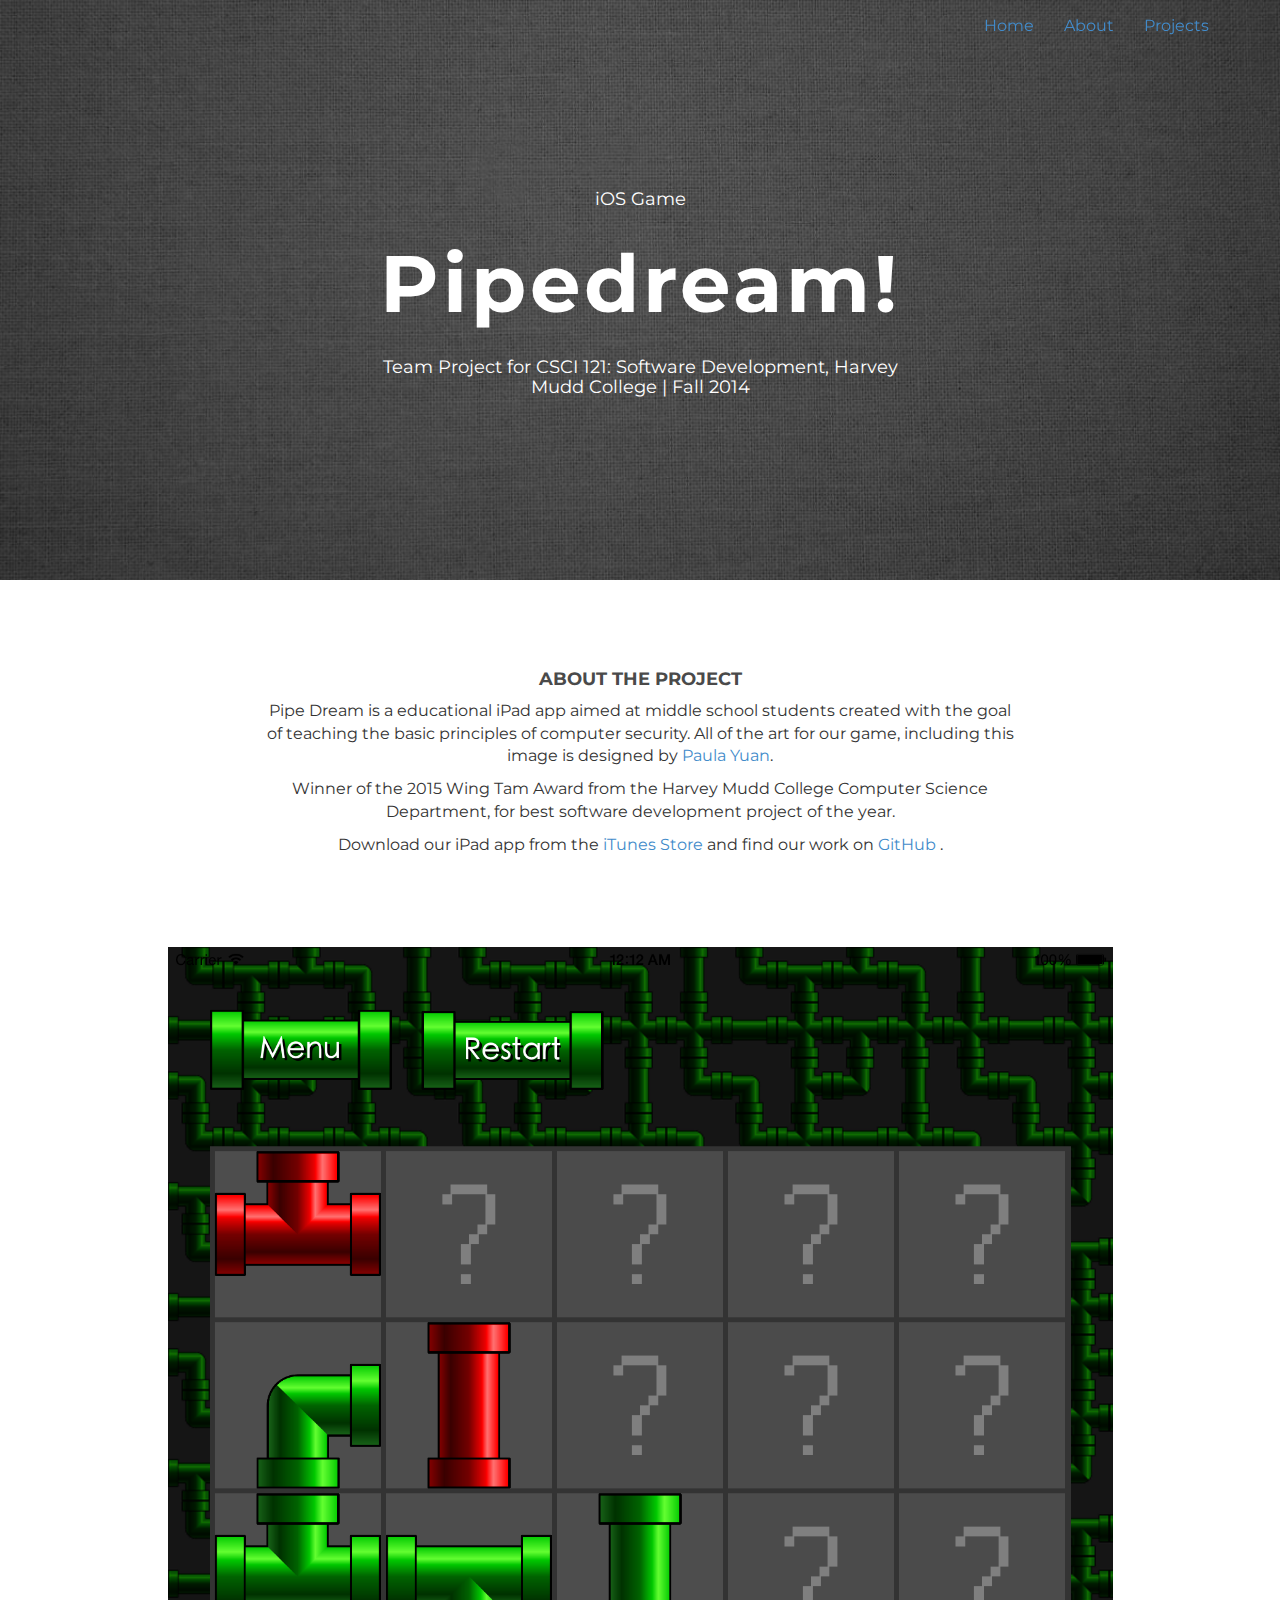
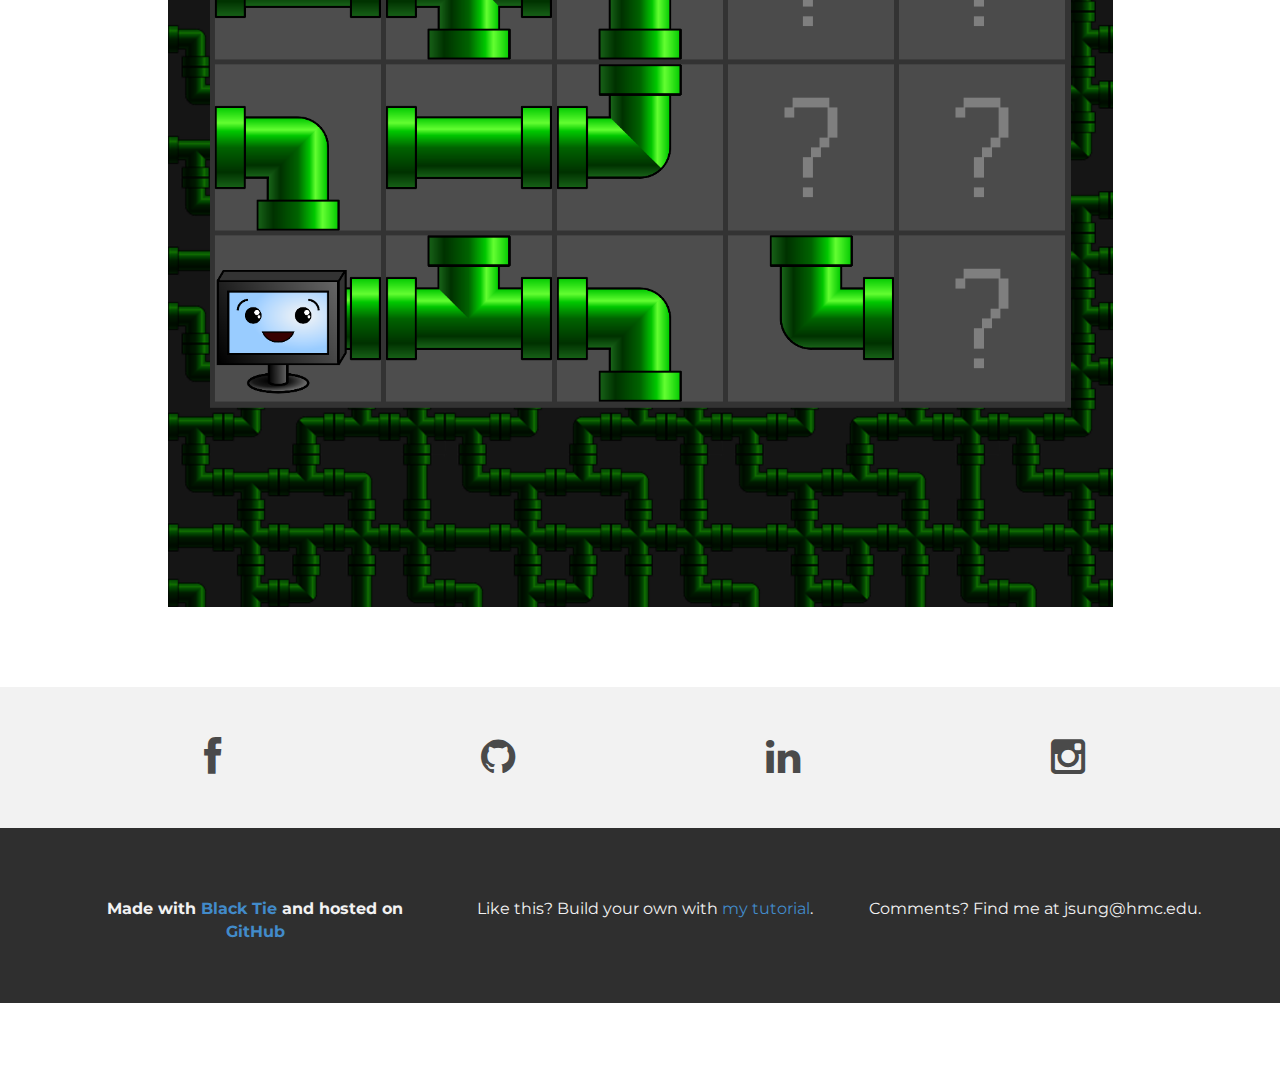
==== pipedream_page.html @ 952fbfed "Summer 2015 Overhaul" ====
<!DOCTYPE html>
<html lang="en">
  <head>
    <meta charset="utf-8">
    <meta http-equiv="X-UA-Compatible" content="IE=edge">
    <meta name="viewport" content="width=device-width, initial-scale=1">
    <meta name="description" content="">
    <meta name="author" content="">

    <title>Pipedream! </title>
    <!-- 
    hack image:
    "http://i.imgur.com/Ya7S0A9.png"

    happy computer:
    "http://i.imgur.com/viwV0yR.png"

    -->
    <link rel="icon" 
          type="image/png" 
          href="http://i.imgur.com/Ya7S0A9.png">

    <!-- Bootstrap core CSS -->
    <link href="assets/css/bootstrap.css" rel="stylesheet">

    <!-- Custom styles for this template -->
    <link href="assets/css/style.css" rel="stylesheet">
    <link href="assets/css/font-awesome.min.css" rel="stylesheet">

    <!-- Just for debugging purposes. Don't actually copy this line! -->
    <!--[if lt IE 9]><script src="../../assets/js/ie8-responsive-file-warning.js"></script><![endif]-->

    <!-- HTML5 shim and Respond.js IE8 support of HTML5 elements and media queries -->
    <!--[if lt IE 9]>
      <script src="https://oss.maxcdn.com/libs/html5shiv/3.7.0/html5shiv.js"></script>
      <script src="https://oss.maxcdn.com/libs/respond.js/1.4.2/respond.min.js"></script>
    <![endif]-->
  </head>

  <body>

  	<!-- Menu -->
	<div class="navbar navbar-fixed-top" role="navigation">
		<div class="container">
		    <div class="navbar">
		      <ul class="nav navbar-nav navbar-right">
		        <li class="active"><a href="index.html"> Home</a></li>
		        <li><a href="about.html">About</a></li>
		        <li><a href="index.html#works">Projects</a></li>
		      </ul>
		    </div>
		</div>
	</div>


	<div id="workwrap">
	    <div class="container">
			<div class="row">
				<div class="col-lg-6 col-lg-offset-3">
					<h4>iOS Game</h4>
					<h1>Pipedream!</h1>
					<h4>Team Project for CSCI 121: Software Development, Harvey Mudd College | Fall 2014</h4>
				</div>
			</div> <!--/row -->
	    </div> <!-- /container -->
	</div> <!--/workwrap -->
	
	<section id="works"></section>
	<div class="container">
		<div class="row centered mt mb">
			<div class="col-lg-8 col-lg-offset-2">
				<h4>ABOUT THE PROJECT</h4>
				<p>
                    Pipe Dream is a educational iPad app aimed at middle school students created with the goal of teaching the basic principles of computer security. All of the art for our game, including this image is designed by <a href="https://github.com/paulayuan">Paula Yuan</a>. 
				</p>

				<p> 
					Winner of the 2015 Wing Tam Award from the Harvey Mudd College Computer Science Department, for best software development project of the year.
				</p>
					Download our iPad app from the <a href="https://itunes.apple.com/us/app/pipe-dream!/id947630499?mt=8">  iTunes Store</a> and find our work on <a href="https://github.com/zsweedyk/CS121F14S4_Team5"> GitHub </a>.
				<p>

				</p>
			</div>
			<div class="col-lg-10 col-lg-offset-1 mt">
				<img class="img-responsive" src="assets/img/pipedream_gameplay.png">
			</div>

		</div> <!--/row -->
	</div> <!--/container -->
	
	<div id="social">
		<div class="container">
			<div class="col centered">
				<div class="col-sm-3">
					<a href="https://www.facebook.com/jeansung1994"><i class="fa fa-facebook"></i></a>
				</div>
				<div class="col-sm-3">
					<a href="https://github.com/jeansung"><i class="fa fa-github"></i></a>
				</div>
				<div class="col-sm-3">
					<a href="https://www.linkedin.com/in/jeansung"><i class="fa fa-linkedin"></i></a>
				</div>
				<div class="col-sm-3">
					<a href="http://instagram.com/jeansung94"><i class="fa fa-instagram"></i></a>
				</div>
			</div> <!--/col -->
		</div> <!--/container -->
	</div> <!--/social -->

	<div id="footerwrap">
		<div class="container">
			<div class="row centered">
				<div class="col-lg-4">
					<p><b>
						Made with 
                		<a href=" http://www.blacktie.co/2014/05/instant-personal-portfolio-theme/">Black Tie</a> and hosted on <a href="https://github.com/">GitHub</a>
						</b></p>
				</div>
			
				<div class="col-lg-4">
					<p>Like this? Build your own with <a href="https://github.com/jeansung/MyPersonalPage/wiki">my tutorial</a>.</p>
				</div>
				<div class="col-lg-4">
					<p>Comments? Find me at jsung@hmc.edu.</p>
				</div>
			</div>
		</div>
	</div> <!--/footerwrap -->
	


    <!-- Bootstrap core JavaScript
    ================================================== -->
    <!-- Placed at the end of the document so the pages load faster -->
    <script src="https://ajax.googleapis.com/ajax/libs/jquery/1.11.0/jquery.min.js"></script>
    <script src="assets/js/bootstrap.min.js"></script>
  </body>
</html>
---- assets/css/style.css ----
/*
 * Author: Carlos Alvarez
 * URL: http://Alvarez.is
 *
 * Project Name: NYC Design
 * Version: 1.0
 * Date: 04-20-2014
 * URL: 
 */


/* ==========================================================================
   Base Styles, Bootstrap Modifications & Fonts Import
   ========================================================================== */

@import url(http://fonts.googleapis.com/css?family=Montserrat:400,700);


::-moz-selection {
    background: #f2c2c9;
    color: #a4003a;
    text-shadow: none;
}

::selection {
    background: #16a085;
    color: #a4003a;
    text-shadow: none;
}

/*
 * A better looking default horizontal rule
 */

 hr {
    display: block;
    height: 1px;
    border: 0;
    border-top: 1px solid #ccc;
    margin: 1em 0;
    padding: 0;
}

.centered {
	text-align: center
}

.mt {
	margin-top: 80px;
}

.mb {
	margin-bottom: 80px;
}

/* ==========================================================================
   General styles
   ========================================================================== */


body {
    font-family: 'Montserrat', sans-serif;
    font-weight: 400;
    font-size: 16px;

    -webkit-font-smoothing: antialiased;
    -webkit-overflow-scrolling: touch;
}

h1, h2, h3, h4, h5, h6 {
	font-weight: 700;
    color: #4a4a4a;
}


.navbar-brand {
	font-weight: 700;
}

.navbar-default .navbar-brand {
	color: #1abc9c;
}

.navbar-default {
	background-color: transparent;
	border-color: transparent;
}

.navbar-default .navbar-nav > .active > a, .navbar-default .navbar-nav > .active > a:hover, .navbar-default .navbar-nav > .active > a:focus {
	color: #1abc9c;
	background-color: transparent;
	border-bottom: 2px solid #1abc9c
}

.navbar-default .navbar-nav > li > a {
	color: #1abc9c;
}

/* ==========================================================================
   Wrap Sections
   ========================================================================== */

#headerwrap {
	background: url(../img/back.jpg) no-repeat center top;
	margin-top: -70px;
	padding-top: 250px;
	text-align:center;
	background-attachment: relative;
	background-position: center center;
	min-height: 650px;
	width: 100%;
	
    -webkit-background-size: 100%;
    -moz-background-size: 100%;
    -o-background-size: 100%;
    background-size: 100%;

    -webkit-background-size: cover;
    -moz-background-size: cover;
    -o-background-size: cover;
    background-size: cover;
}

#headerwrap h1 {
	color:#ffffff;
	padding-top: 10px;
	padding-bottom: 20px;
	letter-spacing: 4px;
	font-size: 80px;
	font-weight: bold;
}

#headerwrap h4 {
	font-weight: 400;
	color: #ffffff
}

#social {
	padding-top: 50px;
	padding-bottom: 50px;
	background-color: #f2f2f2;
}

#social i {
	font-size: 40px;
	color: #4a4a4a
}

#social i:hover {
	color: #1abc9c
}

#footerwrap {
	padding-top: 70px;
	padding-bottom: 50px;
	background-color: #2f2f2f;
}

#footerwrap p {
	color: #f2f2f2;
	margin-left: 10px;
}

#workwrap {	
	background: url(../img/work.jpg) no-repeat center top;
	margin-top: -70px;
	padding-top: 250px;
	text-align:center;
	background-attachment: relative;
	background-position: center center;
	min-height: 650px;
	width: 100%;
	
    -webkit-background-size: 100%;
    -moz-background-size: 100%;
    -o-background-size: 100%;
    background-size: 100%;

    -webkit-background-size: cover;
    -moz-background-size: cover;
    -o-background-size: cover;
    background-size: cover;
}


#workwrap h1 {
	color:#ffffff;
	padding-top: 10px;
	padding-bottom: 20px;
	letter-spacing: 4px;
	font-size: 80px;
	font-weight: bold;
}

#workwrap h4 {
	font-weight: 400;
	color: #ffffff
}

#aboutwrap {	
	background: url(../img/about.jpg) no-repeat center top;
	margin-top: -70px;
	padding-top: 250px;
	text-align:center;
	background-attachment: relative;
	background-position: center center;
	min-height: 550px;
	width: 100%;
	
    -webkit-background-size: 100%;
    -moz-background-size: 100%;
    -o-background-size: 100%;
    background-size: 100%;

    -webkit-background-size: cover;
    -moz-background-size: cover;
    -o-background-size: cover;
    background-size: cover;
}




/* Gallery */
.gallery {
	margin-top: 30px;
}

.gallery img:hover {
	opacity: 0.4;
}
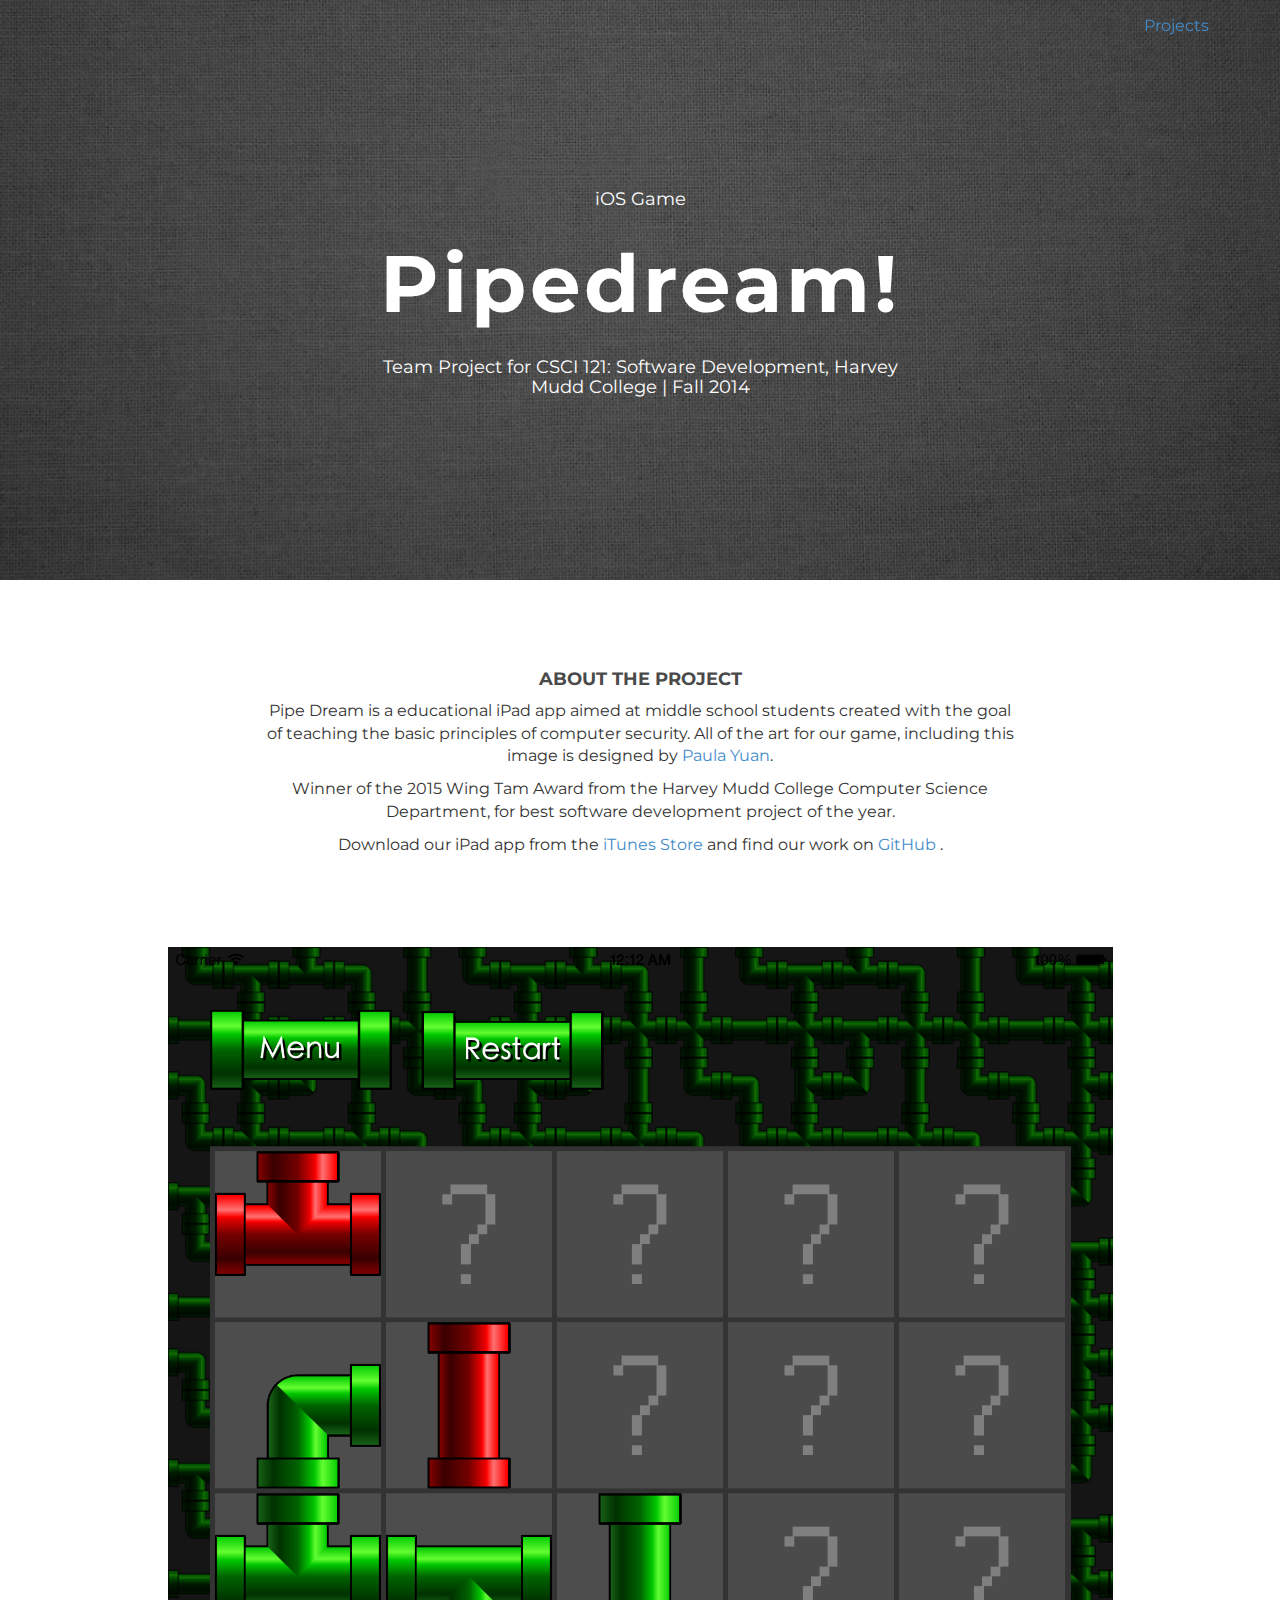
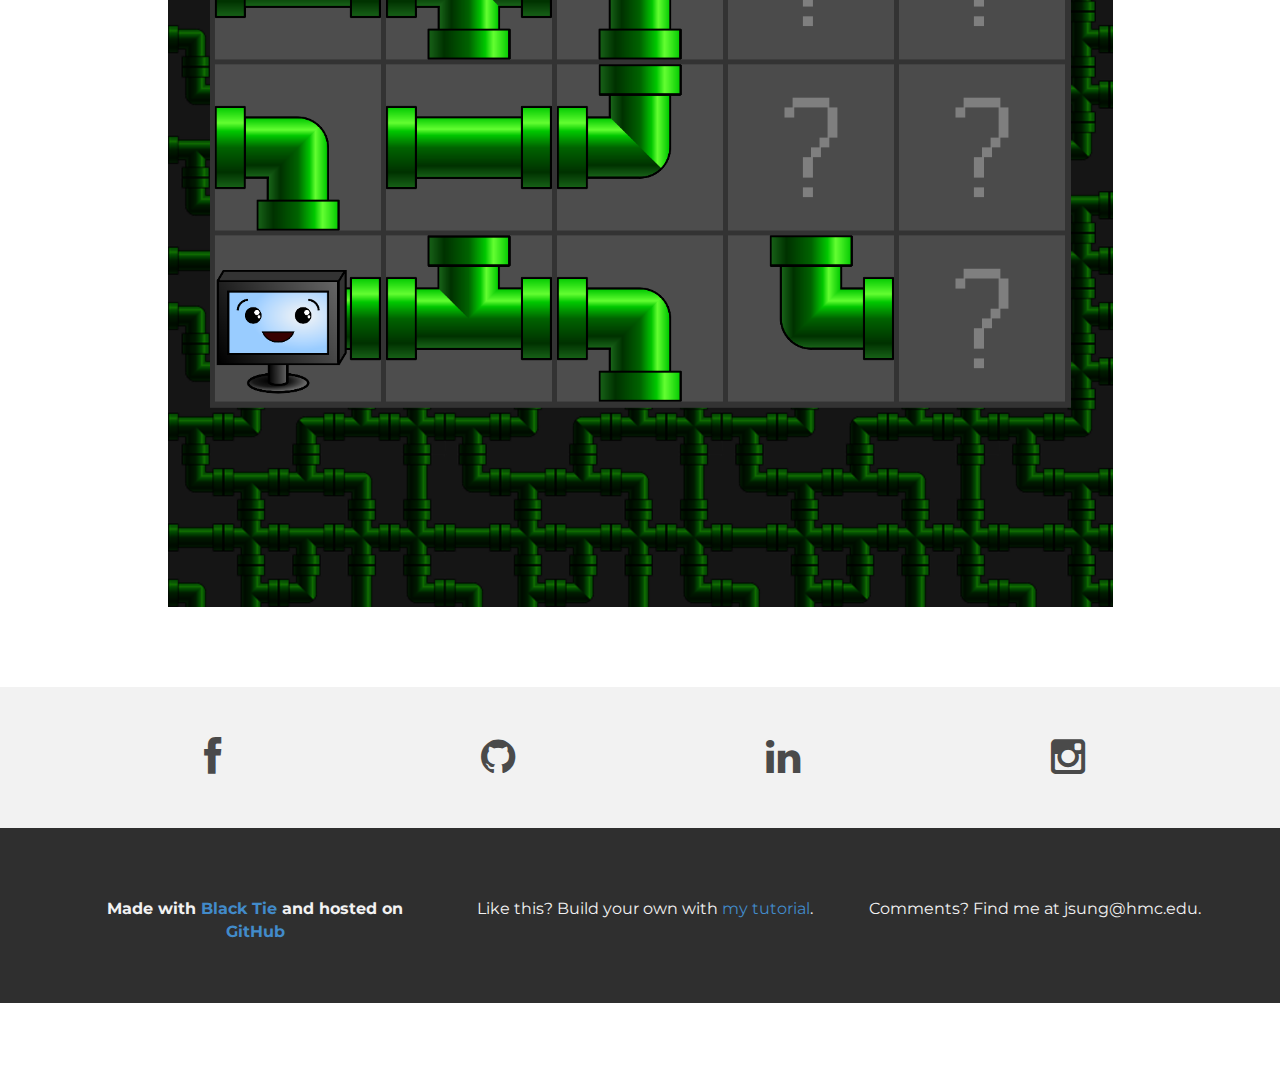
==== commit f907e5c2: "Reduced website to portfolio" ====
--- a/pipedream_page.html
+++ b/pipedream_page.html
@@ -38,14 +38,11 @@
   </head>
 
   <body>
-
   	<!-- Menu -->
 	<div class="navbar navbar-fixed-top" role="navigation">
 		<div class="container">
 		    <div class="navbar">
 		      <ul class="nav navbar-nav navbar-right">
-		        <li class="active"><a href="index.html"> Home</a></li>
-		        <li><a href="about.html">About</a></li>
 		        <li><a href="index.html#works">Projects</a></li>
 		      </ul>
 		    </div>
